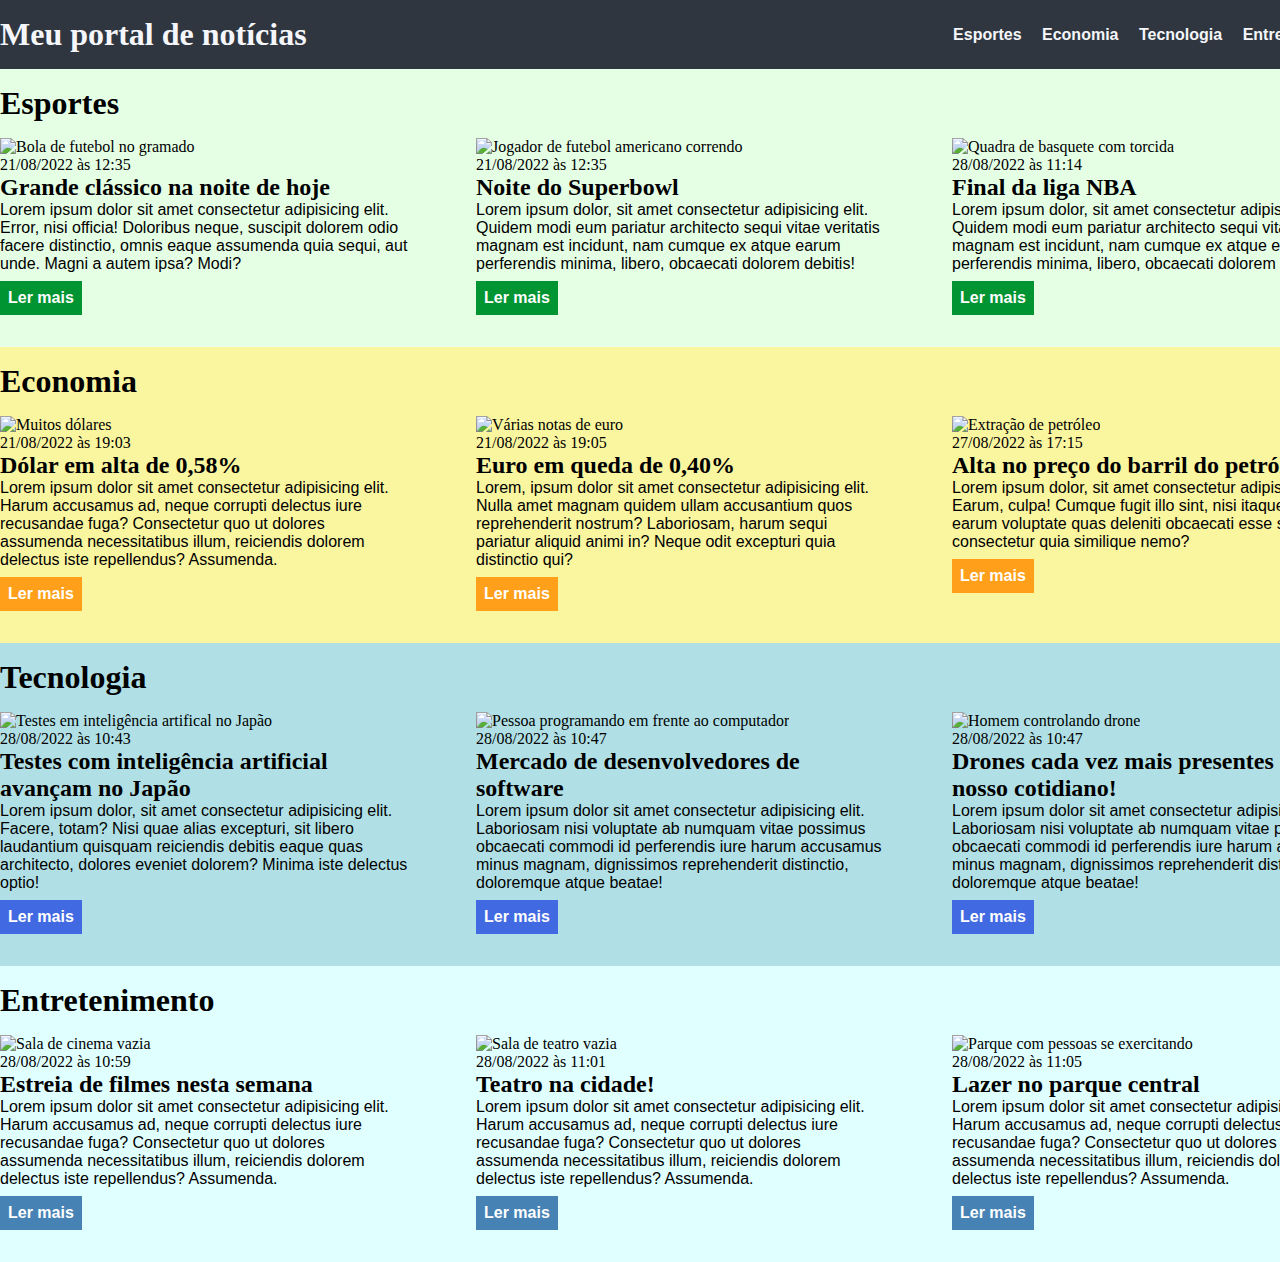
==== index.html @ 84c26e81 "Exercicio com HTML e CSS" ====
<!DOCTYPE html>
<html lang="pt-BR">
<head>
    <meta charset="UTF-8">
    <meta http-equiv="X-UA-Compatible" content="IE=edge">
    <meta name="viewport" content="width=device-width, initial-scale=1.0">
    <title>Meu portal de notícias</title>
    <link rel="stylesheet" href="main.css"></a>
</head>
<body>
    <header>
        <div class="container">
                <h1>Meu portal de notícias</h1>
            <nav>
                <ul>
                    <li>
                        <a href="#sports" title="Ir para a seção de esportes">Esportes</a>
                    </li>
                    <li>
                        <a href="#economy" title="Ir para a seção de notícias">Economia</a>
                    </li>
                    <li>
                        <a href="#tecnology" title="Ir para a seção de tecnologia">Tecnologia</a>
                    </li>
                    <li>
                        <a href="#entertainment" title="Ir para a seção de entretenimento">Entretenimento</a>
                    </li>
                </ul>
            </nav>
        </div>
    </header>
    <section id="sports">
        <div class="container">
            <h2>Esportes</h2>
            <div class="articles">
                <article>
                    <img src="https://i.ibb.co/0t1gkgT/futebol.jpg" alt="Bola de futebol no gramado" id="bola" />
                    <header>
                        <time class="creation-date">21/08/2022 às 12:35</time>
                    </header>
                    <h3>Grande clássico na noite de hoje</h3>
                    <p>
                        Lorem ipsum dolor sit amet consectetur adipisicing elit. Error, nisi officia! Doloribus neque, suscipit dolorem odio facere distinctio, omnis eaque assumenda quia sequi, aut unde. Magni a autem ipsa? Modi?
                    </p>
                    <a href="#" title="Leia a notícia completa">Ler mais</a>
                </article>
                <article>
                    <img src="https://i.ibb.co/26gq648/futebol-americano.jpg" alt="Jogador de futebol americano correndo" />
                    <header>
                        <time>21/08/2022 às 12:35</time>
                    </header>
                    <h3>Noite do Superbowl</h3>
                    <p>
                        Lorem ipsum dolor, sit amet consectetur adipisicing elit. Quidem modi eum pariatur architecto sequi vitae veritatis magnam est incidunt, nam cumque ex atque earum perferendis minima, libero, obcaecati dolorem debitis!
                    </p>
                    <a href="#" title="Leia a notícia completa">Ler mais</a>
                </article>
                <article>
                    <img src="https://i.ibb.co/xqYvtBp/nba.jpg" alt="Quadra de basquete com torcida" />
                    <header>
                        <time>28/08/2022 às 11:14</time>
                    </header>
                    <h3>Final da liga NBA</h3>
                    <p>
                        Lorem ipsum dolor, sit amet consectetur adipisicing elit. Quidem modi eum pariatur architecto sequi vitae veritatis magnam est incidunt, nam cumque ex atque earum perferendis minima, libero, obcaecati dolorem debitis!
                    </p>
                    <a href="#" title="Leia a notícia completa">Ler mais</a>
                </article>
            </div>  
        </div>  
    </section>
    <section id="economy">
        <div class="container">
            <h2>Economia</h2>
            <div class="articles">
                <article>
                    <img src="https://i.ibb.co/qmFmjJr/dolares.jpg" alt="Muitos dólares" height="270" />
                    <header>
                        <time>21/08/2022 às 19:03</time>
                    </header>
                    <h3>Dólar em alta de 0,58%</h3>
                    <p>
                        Lorem ipsum dolor sit amet consectetur adipisicing elit. Harum accusamus ad, neque corrupti delectus iure recusandae fuga? Consectetur quo ut dolores assumenda necessitatibus illum, reiciendis dolorem delectus iste repellendus? Assumenda.
                    </p>
                    <a href="#" title="Leia a notícia completa">Ler mais</a>
                </article>
                <article>
                    <img src="https://i.ibb.co/vsLcbXD/euro.jpg" alt="Várias notas de euro" />
                    <header>
                        <time>21/08/2022 às 19:05</time>
                    </header>
                    <h3>Euro em queda de 0,40%</h3>
                    <p>
                        Lorem, ipsum dolor sit amet consectetur adipisicing elit. Nulla amet magnam quidem ullam accusantium quos reprehenderit nostrum? Laboriosam, harum sequi pariatur aliquid animi in? Neque odit excepturi quia distinctio qui?
                    </p>
                    <a href="#" title="Leia a notícia completa">Ler mais</a>
                </article>
                <article>
                    <img src="https://i.ibb.co/0mS4bWT/petroleo.jpg" alt="Extração de petróleo" height="270"/>
                    <header>
                        <time>27/08/2022 às 17:15</time>
                    </header>
                    <h3>Alta no preço do barril do petróleo</h3>
                    <p>
                        Lorem ipsum dolor, sit amet consectetur adipisicing elit. Earum, culpa! Cumque fugit illo sint, nisi itaque facilis ad earum voluptate quas deleniti obcaecati esse sed eos consectetur quia similique nemo?
                    </p>
                    <a href="#" title="Leia a notícia completa">Ler mais</a>
                </article>
            </div>
        </div>
    </section>
    <section id="tecnology">
        <div class="container">
            <h2>Tecnologia</h2>
            <div class="articles">
                <article>
                    <img src="https://i.ibb.co/61WB9t6/inteligencia-artifical.jpg" alt="Testes em inteligência artifical no Japão" />
                    <header>
                        <time>28/08/2022 às 10:43</time>
                    </header>
                    <h3>Testes com inteligência artificial avançam no Japão</h3>
                    <p>
                        Lorem ipsum dolor, sit amet consectetur adipisicing elit. Facere, totam? Nisi quae alias excepturi, sit libero laudantium quisquam reiciendis debitis eaque quas architecto, dolores eveniet dolorem? Minima iste delectus optio!
                    </p>
                    <a href="#" title="Leia a notícia completa">Ler mais</a>
                </article>
                <article>
                    <img src="https://i.ibb.co/C2WTjGp/dev.jpg" alt="Pessoa programando em frente ao computador" />
                    <header>
                        <time>28/08/2022 às 10:47</time>
                    </header>
                    <h3>Mercado de desenvolvedores de software</h3>
                    <p>
                        Lorem ipsum dolor sit amet consectetur adipisicing elit. Laboriosam nisi voluptate ab numquam vitae possimus obcaecati commodi id perferendis iure harum accusamus minus magnam, dignissimos reprehenderit distinctio, doloremque atque beatae!
                    </p>
                    <a href="#" title="Leia a notíia completa">Ler mais</a>
                </article>
                <article>
                    <img src="https://i.ibb.co/hFvQK51/drone.jpg" alt="Homem controlando drone" height="270" />
                    <header>
                        <time>28/08/2022 às 10:47</time>
                    </header>
                    <h3>Drones cada vez mais presentes em nosso cotidiano!</h3>
                    <p>
                        Lorem ipsum dolor sit amet consectetur adipisicing elit. Laboriosam nisi voluptate ab numquam vitae possimus obcaecati commodi id perferendis iure harum accusamus minus magnam, dignissimos reprehenderit distinctio, doloremque atque beatae!
                    </p>
                    <a href="#" title="Leia a notícia completa">Ler mais</a>
                </article>
            </div>
        </div>
    </section>
    <section id="entertainment">
        <div class="container">
            <h2>Entretenimento</h2>
            <div class="articles">
                <article>
                    <img src="https://i.ibb.co/w7G7QD3/cinema.jpg" alt="Sala de cinema vazia" />
                    <header>
                        <time>28/08/2022 às 10:59</time>
                    </header>
                    <h3>Estreia de filmes nesta semana</h3>
                    <p>
                        Lorem ipsum dolor sit amet consectetur adipisicing elit. Harum accusamus ad, neque corrupti delectus iure recusandae fuga? Consectetur quo ut dolores assumenda necessitatibus illum, reiciendis dolorem delectus iste repellendus? Assumenda.
                    </p>
                    <a href="#" title="Leia a notícia completa">Ler mais</a>
                </article>
                <article>
                    <img src="https://i.ibb.co/MpdwgyS/teatro.jpg" alt="Sala de teatro vazia" />
                    <header>
                        <time>28/08/2022 às 11:01</time>
                    </header>
                    <h3>Teatro na cidade!</h3>
                    <p>
                        Lorem ipsum dolor sit amet consectetur adipisicing elit. Harum accusamus ad, neque corrupti delectus iure recusandae fuga? Consectetur quo ut dolores assumenda necessitatibus illum, reiciendis dolorem delectus iste repellendus? Assumenda.
                    </p>
                    <a href="#" title="Leia a notíia completa">Ler mais</a>
                </article>
                <article>
                    <img src="https://i.ibb.co/BHhRT4v/parque.jpg" alt="Parque com pessoas se exercitando"/>
                    <header>
                        <time>28/08/2022 às 11:05</time>
                    </header>
                    <h3>Lazer no parque central</h3>
                    <p>
                        Lorem ipsum dolor sit amet consectetur adipisicing elit. Harum accusamus ad, neque corrupti delectus iure recusandae fuga? Consectetur quo ut dolores assumenda necessitatibus illum, reiciendis dolorem delectus iste repellendus? Assumenda.
                    </p>
                    <a href="#" title="Leia a notícia completa">Ler mais</a>
                </article>
            </div>
        </div>
    </section>
</body>
</html>
---- main.css ----
* {
    box-sizing: border-box;
    margin: 0;
    padding: 0;
}

body > header {
    background-color: #2f3640;
    padding: 16px 0;
    color: #F5F6FA;
}

header .container {
    display: flex;
    align-items: center;
    justify-content: space-between;
}

header li {
    display: inline;
    font-family: Arial, Helvetica, sans-serif;
    font-weight: bold;
    margin-left: 16px;
}

header li a {
    color: #F5F6FA;
    text-decoration: none;
}

.container {
    width: 1360px;
    margin: 0 auto;
}

.articles{
    display: flex;
    flex-wrap: wrap;
    justify-content: space-between;
}

.articles article img{
    /*height: 180px;*/
    width: 100%;
}

.articles article {
    width: 30%;
}

section {
    padding: 16px 0px;
}

section h2, 
.articles article{
    margin-bottom: 16px;
}

.articlets article h3 {
    margin-top: 8px;
    margin-bottom: 8px;
}

.articles article a{
    background-color: blue;
    color: #FFFF;
    padding: 8px;
    display: inline-block;
    text-decoration: none;
    font-weight: bold;
    margin-top: 8px;
}

.articles article a:hover{
    text-decoration: underline;
}

.articles article p,
.articles article a {
    font-family: Arial, Helvetica, sans-serif;
}

.articles article h3 {
    font-size: 24px;
}

section h2 {
    font-size: 32px;
}

#sports {
    background-color: rgba(0, 255, 0, 0.1);
}

#sports .articles article a {
    background-color: #009432;
}

#economy {
    background-color: #faf59f;
}

#economy .articles article a{
    background-color: #ff9f1a;
}

#tecnology {
    background-color: #B0E0E6;
}

#tecnology .articles article a{
    background-color: #4169E1;
}


#entertainment{
    background-color: #E0FFFF;
}

#entertainment .articles article a{
    background-color: #4682B4;
}
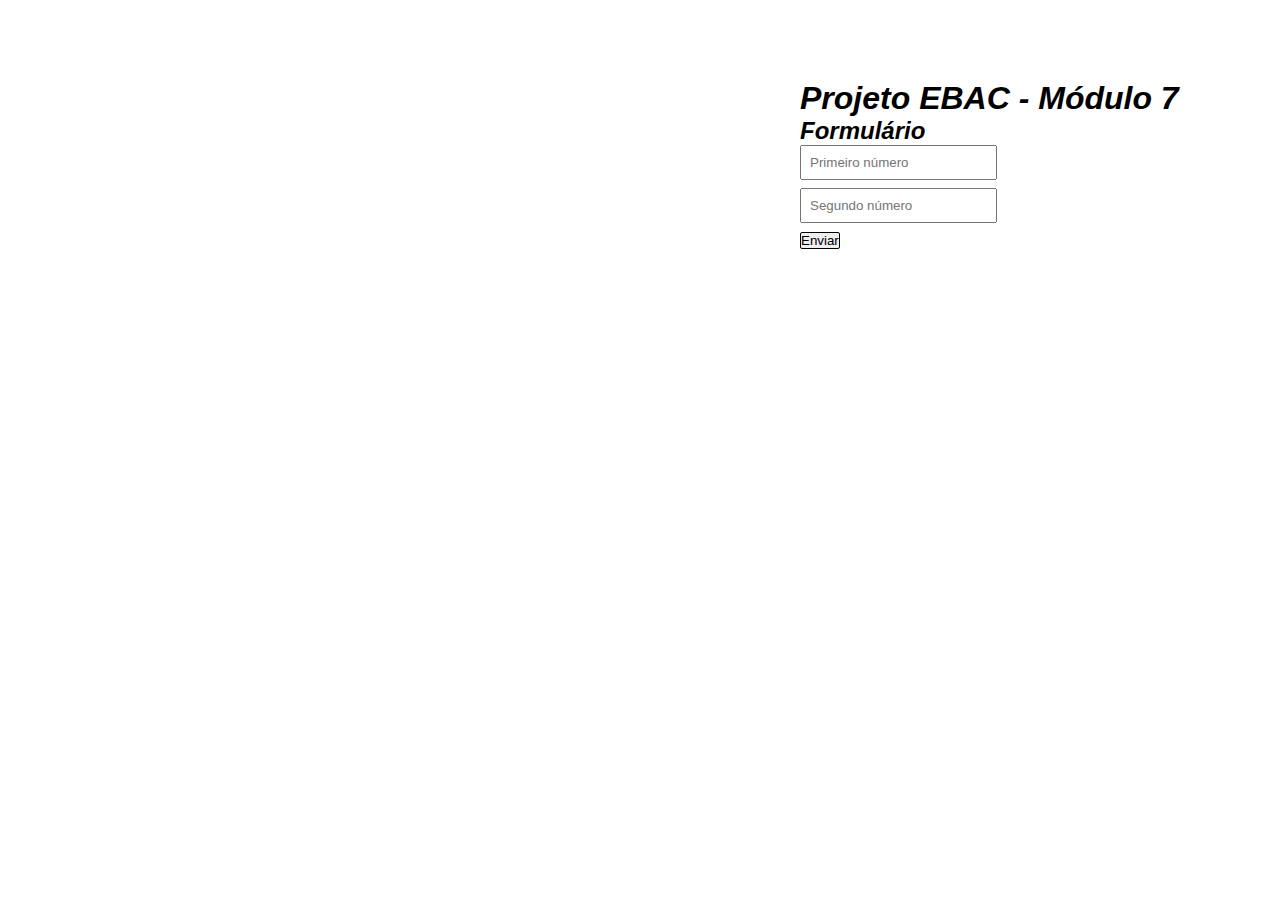
==== commit b4acf0e6: "Add files via upload" ====
--- a/index.html
+++ b/index.html
@@ -4,190 +4,24 @@
     <meta charset="UTF-8">
     <meta http-equiv="X-UA-Compatible" content="IE=edge">
     <meta name="viewport" content="width=device-width, initial-scale=1.0">
-    <title>Meu portal de notícias</title>
-    <link rel="stylesheet" href="main.css"></a>
+    <title>Projeto EBAC</title>
+    <link rel="stylesheet" href="./main.css">
 </head>
 <body>
-    <header>
         <div class="container">
-                <h1>Meu portal de notícias</h1>
-            <nav>
-                <ul>
-                    <li>
-                        <a href="#sports" title="Ir para a seção de esportes">Esportes</a>
-                    </li>
-                    <li>
-                        <a href="#economy" title="Ir para a seção de notícias">Economia</a>
-                    </li>
-                    <li>
-                        <a href="#tecnology" title="Ir para a seção de tecnologia">Tecnologia</a>
-                    </li>
-                    <li>
-                        <a href="#entertainment" title="Ir para a seção de entretenimento">Entretenimento</a>
-                    </li>
-                </ul>
-            </nav>
+            <form id="form-envio">
+                <h1>Projeto EBAC - Módulo 7</h1>
+                <h2>Formulário</h2>
+                    <input id="numeroA" type="number" placeholder="Primeiro número"/>
+                    <p class="mensagem-erro">
+                        O valor digitado em A <b>2</b>, é maior que o número B <b>1</b>
+                    </p>
+                    <input id="numeroB" type="number" placeholder="Segundo número"/>
+                    <button id="btn-submit" type="submit">Enviar</button>
+                </form>
+            <p class="mensagem-sucesso">
+            </p>
         </div>
-    </header>
-    <section id="sports">
-        <div class="container">
-            <h2>Esportes</h2>
-            <div class="articles">
-                <article>
-                    <img src="https://i.ibb.co/0t1gkgT/futebol.jpg" alt="Bola de futebol no gramado" id="bola" />
-                    <header>
-                        <time class="creation-date">21/08/2022 às 12:35</time>
-                    </header>
-                    <h3>Grande clássico na noite de hoje</h3>
-                    <p>
-                        Lorem ipsum dolor sit amet consectetur adipisicing elit. Error, nisi officia! Doloribus neque, suscipit dolorem odio facere distinctio, omnis eaque assumenda quia sequi, aut unde. Magni a autem ipsa? Modi?
-                    </p>
-                    <a href="#" title="Leia a notícia completa">Ler mais</a>
-                </article>
-                <article>
-                    <img src="https://i.ibb.co/26gq648/futebol-americano.jpg" alt="Jogador de futebol americano correndo" />
-                    <header>
-                        <time>21/08/2022 às 12:35</time>
-                    </header>
-                    <h3>Noite do Superbowl</h3>
-                    <p>
-                        Lorem ipsum dolor, sit amet consectetur adipisicing elit. Quidem modi eum pariatur architecto sequi vitae veritatis magnam est incidunt, nam cumque ex atque earum perferendis minima, libero, obcaecati dolorem debitis!
-                    </p>
-                    <a href="#" title="Leia a notícia completa">Ler mais</a>
-                </article>
-                <article>
-                    <img src="https://i.ibb.co/xqYvtBp/nba.jpg" alt="Quadra de basquete com torcida" />
-                    <header>
-                        <time>28/08/2022 às 11:14</time>
-                    </header>
-                    <h3>Final da liga NBA</h3>
-                    <p>
-                        Lorem ipsum dolor, sit amet consectetur adipisicing elit. Quidem modi eum pariatur architecto sequi vitae veritatis magnam est incidunt, nam cumque ex atque earum perferendis minima, libero, obcaecati dolorem debitis!
-                    </p>
-                    <a href="#" title="Leia a notícia completa">Ler mais</a>
-                </article>
-            </div>  
-        </div>  
-    </section>
-    <section id="economy">
-        <div class="container">
-            <h2>Economia</h2>
-            <div class="articles">
-                <article>
-                    <img src="https://i.ibb.co/qmFmjJr/dolares.jpg" alt="Muitos dólares" height="270" />
-                    <header>
-                        <time>21/08/2022 às 19:03</time>
-                    </header>
-                    <h3>Dólar em alta de 0,58%</h3>
-                    <p>
-                        Lorem ipsum dolor sit amet consectetur adipisicing elit. Harum accusamus ad, neque corrupti delectus iure recusandae fuga? Consectetur quo ut dolores assumenda necessitatibus illum, reiciendis dolorem delectus iste repellendus? Assumenda.
-                    </p>
-                    <a href="#" title="Leia a notícia completa">Ler mais</a>
-                </article>
-                <article>
-                    <img src="https://i.ibb.co/vsLcbXD/euro.jpg" alt="Várias notas de euro" />
-                    <header>
-                        <time>21/08/2022 às 19:05</time>
-                    </header>
-                    <h3>Euro em queda de 0,40%</h3>
-                    <p>
-                        Lorem, ipsum dolor sit amet consectetur adipisicing elit. Nulla amet magnam quidem ullam accusantium quos reprehenderit nostrum? Laboriosam, harum sequi pariatur aliquid animi in? Neque odit excepturi quia distinctio qui?
-                    </p>
-                    <a href="#" title="Leia a notícia completa">Ler mais</a>
-                </article>
-                <article>
-                    <img src="https://i.ibb.co/0mS4bWT/petroleo.jpg" alt="Extração de petróleo" height="270"/>
-                    <header>
-                        <time>27/08/2022 às 17:15</time>
-                    </header>
-                    <h3>Alta no preço do barril do petróleo</h3>
-                    <p>
-                        Lorem ipsum dolor, sit amet consectetur adipisicing elit. Earum, culpa! Cumque fugit illo sint, nisi itaque facilis ad earum voluptate quas deleniti obcaecati esse sed eos consectetur quia similique nemo?
-                    </p>
-                    <a href="#" title="Leia a notícia completa">Ler mais</a>
-                </article>
-            </div>
-        </div>
-    </section>
-    <section id="tecnology">
-        <div class="container">
-            <h2>Tecnologia</h2>
-            <div class="articles">
-                <article>
-                    <img src="https://i.ibb.co/61WB9t6/inteligencia-artifical.jpg" alt="Testes em inteligência artifical no Japão" />
-                    <header>
-                        <time>28/08/2022 às 10:43</time>
-                    </header>
-                    <h3>Testes com inteligência artificial avançam no Japão</h3>
-                    <p>
-                        Lorem ipsum dolor, sit amet consectetur adipisicing elit. Facere, totam? Nisi quae alias excepturi, sit libero laudantium quisquam reiciendis debitis eaque quas architecto, dolores eveniet dolorem? Minima iste delectus optio!
-                    </p>
-                    <a href="#" title="Leia a notícia completa">Ler mais</a>
-                </article>
-                <article>
-                    <img src="https://i.ibb.co/C2WTjGp/dev.jpg" alt="Pessoa programando em frente ao computador" />
-                    <header>
-                        <time>28/08/2022 às 10:47</time>
-                    </header>
-                    <h3>Mercado de desenvolvedores de software</h3>
-                    <p>
-                        Lorem ipsum dolor sit amet consectetur adipisicing elit. Laboriosam nisi voluptate ab numquam vitae possimus obcaecati commodi id perferendis iure harum accusamus minus magnam, dignissimos reprehenderit distinctio, doloremque atque beatae!
-                    </p>
-                    <a href="#" title="Leia a notíia completa">Ler mais</a>
-                </article>
-                <article>
-                    <img src="https://i.ibb.co/hFvQK51/drone.jpg" alt="Homem controlando drone" height="270" />
-                    <header>
-                        <time>28/08/2022 às 10:47</time>
-                    </header>
-                    <h3>Drones cada vez mais presentes em nosso cotidiano!</h3>
-                    <p>
-                        Lorem ipsum dolor sit amet consectetur adipisicing elit. Laboriosam nisi voluptate ab numquam vitae possimus obcaecati commodi id perferendis iure harum accusamus minus magnam, dignissimos reprehenderit distinctio, doloremque atque beatae!
-                    </p>
-                    <a href="#" title="Leia a notícia completa">Ler mais</a>
-                </article>
-            </div>
-        </div>
-    </section>
-    <section id="entertainment">
-        <div class="container">
-            <h2>Entretenimento</h2>
-            <div class="articles">
-                <article>
-                    <img src="https://i.ibb.co/w7G7QD3/cinema.jpg" alt="Sala de cinema vazia" />
-                    <header>
-                        <time>28/08/2022 às 10:59</time>
-                    </header>
-                    <h3>Estreia de filmes nesta semana</h3>
-                    <p>
-                        Lorem ipsum dolor sit amet consectetur adipisicing elit. Harum accusamus ad, neque corrupti delectus iure recusandae fuga? Consectetur quo ut dolores assumenda necessitatibus illum, reiciendis dolorem delectus iste repellendus? Assumenda.
-                    </p>
-                    <a href="#" title="Leia a notícia completa">Ler mais</a>
-                </article>
-                <article>
-                    <img src="https://i.ibb.co/MpdwgyS/teatro.jpg" alt="Sala de teatro vazia" />
-                    <header>
-                        <time>28/08/2022 às 11:01</time>
-                    </header>
-                    <h3>Teatro na cidade!</h3>
-                    <p>
-                        Lorem ipsum dolor sit amet consectetur adipisicing elit. Harum accusamus ad, neque corrupti delectus iure recusandae fuga? Consectetur quo ut dolores assumenda necessitatibus illum, reiciendis dolorem delectus iste repellendus? Assumenda.
-                    </p>
-                    <a href="#" title="Leia a notíia completa">Ler mais</a>
-                </article>
-                <article>
-                    <img src="https://i.ibb.co/BHhRT4v/parque.jpg" alt="Parque com pessoas se exercitando"/>
-                    <header>
-                        <time>28/08/2022 às 11:05</time>
-                    </header>
-                    <h3>Lazer no parque central</h3>
-                    <p>
-                        Lorem ipsum dolor sit amet consectetur adipisicing elit. Harum accusamus ad, neque corrupti delectus iure recusandae fuga? Consectetur quo ut dolores assumenda necessitatibus illum, reiciendis dolorem delectus iste repellendus? Assumenda.
-                    </p>
-                    <a href="#" title="Leia a notícia completa">Ler mais</a>
-                </article>
-            </div>
-        </div>
-    </section>
+    <script src="./main.js"></script>
 </body>
 </html>--- a/main.css
+++ b/main.css
@@ -1,123 +1,60 @@
 * {
-    box-sizing: border-box;
     margin: 0;
     padding: 0;
+    box-sizing: border-box;
+    font-family: sans-serif;
 }
 
-body > header {
-    background-color: #2f3640;
-    padding: 16px 0;
-    color: #F5F6FA;
-}
-
-header .container {
-    display: flex;
-    align-items: center;
-    justify-content: space-between;
-}
-
-header li {
-    display: inline;
-    font-family: Arial, Helvetica, sans-serif;
-    font-weight: bold;
-    margin-left: 16px;
-}
-
-header li a {
-    color: #F5F6FA;
-    text-decoration: none;
+h1, h2 {
+    font-style: oblique;
+    font-weight: bolder;
+    width: 400px;
+    border-radius: 10px;
 }
 
 .container {
-    width: 1360px;
-    margin: 0 auto;
-}
-
-.articles{
-    display: flex;
-    flex-wrap: wrap;
-    justify-content: space-between;
-}
-
-.articles article img{
-    /*height: 180px;*/
+    margin: 80px 800px;
+    max-width: 640px;
     width: 100%;
 }
 
-.articles article {
-    width: 30%;
+form {
+    margin-top: 40px;
 }
 
-section {
-    padding: 16px 0px;
-}
-
-section h2, 
-.articles article{
-    margin-bottom: 16px;
-}
-
-.articlets article h3 {
-    margin-top: 8px;
+input {
+    display: block;
+    padding: 8px;
     margin-bottom: 8px;
 }
 
-.articles article a{
-    background-color: blue;
-    color: #FFFF;
-    padding: 8px;
-    display: inline-block;
-    text-decoration: none;
-    font-weight: bold;
-    margin-top: 8px;
+button {
+    border: 1px solid black;
+    border-radius: 2px;
+    cursor: pointer;
 }
 
-.articles article a:hover{
-    text-decoration: underline;
+button:hover {
+    background-color: #808080
 }
 
-.articles article p,
-.articles article a {
-    font-family: Arial, Helvetica, sans-serif;
+.mensagem-sucesso{
+    font-size: 12px;
+    padding: 8px;
+    background-color:#128fc9;
+    width: 300px;
+    color:#fff;
+    margin-top: 10px;
+    margin-bottom: 16px;
+    display: none;
 }
 
-.articles article h3 {
-    font-size: 24px;
-}
-
-section h2 {
-    font-size: 32px;
-}
-
-#sports {
-    background-color: rgba(0, 255, 0, 0.1);
-}
-
-#sports .articles article a {
-    background-color: #009432;
-}
-
-#economy {
-    background-color: #faf59f;
-}
-
-#economy .articles article a{
-    background-color: #ff9f1a;
-}
-
-#tecnology {
-    background-color: #B0E0E6;
-}
-
-#tecnology .articles article a{
-    background-color: #4169E1;
-}
-
-
-#entertainment{
-    background-color: #E0FFFF;
-}
-
-#entertainment .articles article a{
-    background-color: #4682B4;
+.mensagem-erro {
+    font-size: 12px;
+    padding: 8px;
+    background-color: rgb(156, 45, 45);
+    width: 300px;
+    color: #fff;
+    margin-bottom: 8px;
+    display: none;
 }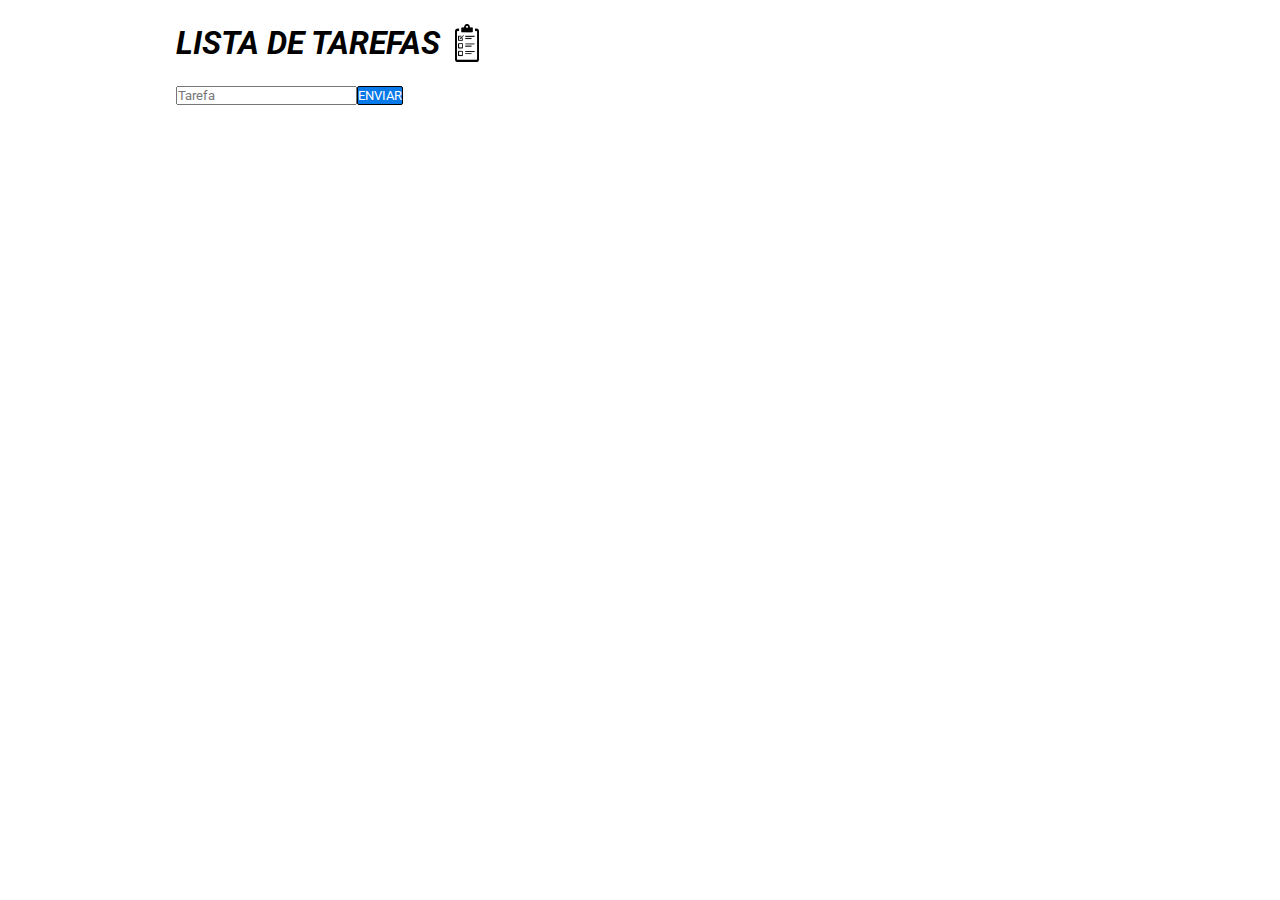
==== commit ea92eef3: "Commit inicial, projeto finalizado" ====
--- a/index.html
+++ b/index.html
@@ -4,24 +4,26 @@
     <meta charset="UTF-8">
     <meta http-equiv="X-UA-Compatible" content="IE=edge">
     <meta name="viewport" content="width=device-width, initial-scale=1.0">
-    <title>Projeto EBAC</title>
+    <title>Lista de tarefas</title>
     <link rel="stylesheet" href="./main.css">
+    <link rel="preconnect" href="https://fonts.googleapis.com">
+    <link rel="preconnect" href="https:/fonts.gstatic.com" crossorigin>
+    <link href="https://fonts.googleapis.com/css2?family=Roboto:wght@400;700&display=swap" rel="stylesheet">
 </head>
 <body>
-        <div class="container">
-            <form id="form-envio">
-                <h1>Projeto EBAC - Módulo 7</h1>
-                <h2>Formulário</h2>
-                    <input id="numeroA" type="number" placeholder="Primeiro número"/>
-                    <p class="mensagem-erro">
-                        O valor digitado em A <b>2</b>, é maior que o número B <b>1</b>
-                    </p>
-                    <input id="numeroB" type="number" placeholder="Segundo número"/>
-                    <button id="btn-submit" type="submit">Enviar</button>
-                </form>
-            <p class="mensagem-sucesso">
-            </p>
-        </div>
+    <div class="container">
+        <header>
+            <h1>Lista de tarefas</h1>
+            <img src="./images/icone.jpg" alt="Icone de lista"/>
+        </header>
+        <form>
+            <input type="text" id="nova-tarefa" required placeholder="Tarefa"/>
+            <button type="submit" id="botao-enviar">Enviar</button>
+        </form>
+        <ul>
+        </ul>
+    </div>
+    <script src="https://code.jquery.com/jquery-3.6.1.min.js"></script>
     <script src="./main.js"></script>
 </body>
 </html>--- a/main.css
+++ b/main.css
@@ -1,60 +1,58 @@
 * {
+    padding: 0;
     margin: 0;
-    padding: 0;
     box-sizing: border-box;
-    font-family: sans-serif;
+    font-family: Roboto, sans-serif;
 }
 
-h1, h2 {
-    font-style: oblique;
-    font-weight: bolder;
-    width: 400px;
-    border-radius: 10px;
-}
-
-.container {
-    margin: 80px 800px;
-    max-width: 640px;
+.container{
+    max-width: 960px;
+    margin: 0 auto;
     width: 100%;
 }
 
-form {
-    margin-top: 40px;
+header {
+    margin: 24px 16px;
+    text-transform: uppercase;
+    font-style: italic;
+    display: flex;
 }
 
-input {
-    display: block;
-    padding: 8px;
-    margin-bottom: 8px;
+header img {
+    width: 24px;
+    height: auto;
+    margin-left: 15px;
+    display: inline;
+}
+
+form {
+    display: flex;
+    margin: 24px 16px;
+    max-width: 220px;
+    justify-content: space-between;
+}
+
+ul li{
+    justify-content: space-between;
+    margin: 10px 32px;
+    max-width: 15%;
+    list-style: decimal;
+}
+
+ul li:hover{
+    cursor: pointer;
 }
 
 button {
     border: 1px solid black;
     border-radius: 2px;
+    background-color: #0879e9;
+    color: #FFF;
+    text-transform: uppercase;
     cursor: pointer;
 }
 
-button:hover {
-    background-color: #808080
+button:hover{
+    background-color: #0068cf ;
 }
 
-.mensagem-sucesso{
-    font-size: 12px;
-    padding: 8px;
-    background-color:#128fc9;
-    width: 300px;
-    color:#fff;
-    margin-top: 10px;
-    margin-bottom: 16px;
-    display: none;
-}
-
-.mensagem-erro {
-    font-size: 12px;
-    padding: 8px;
-    background-color: rgb(156, 45, 45);
-    width: 300px;
-    color: #fff;
-    margin-bottom: 8px;
-    display: none;
-}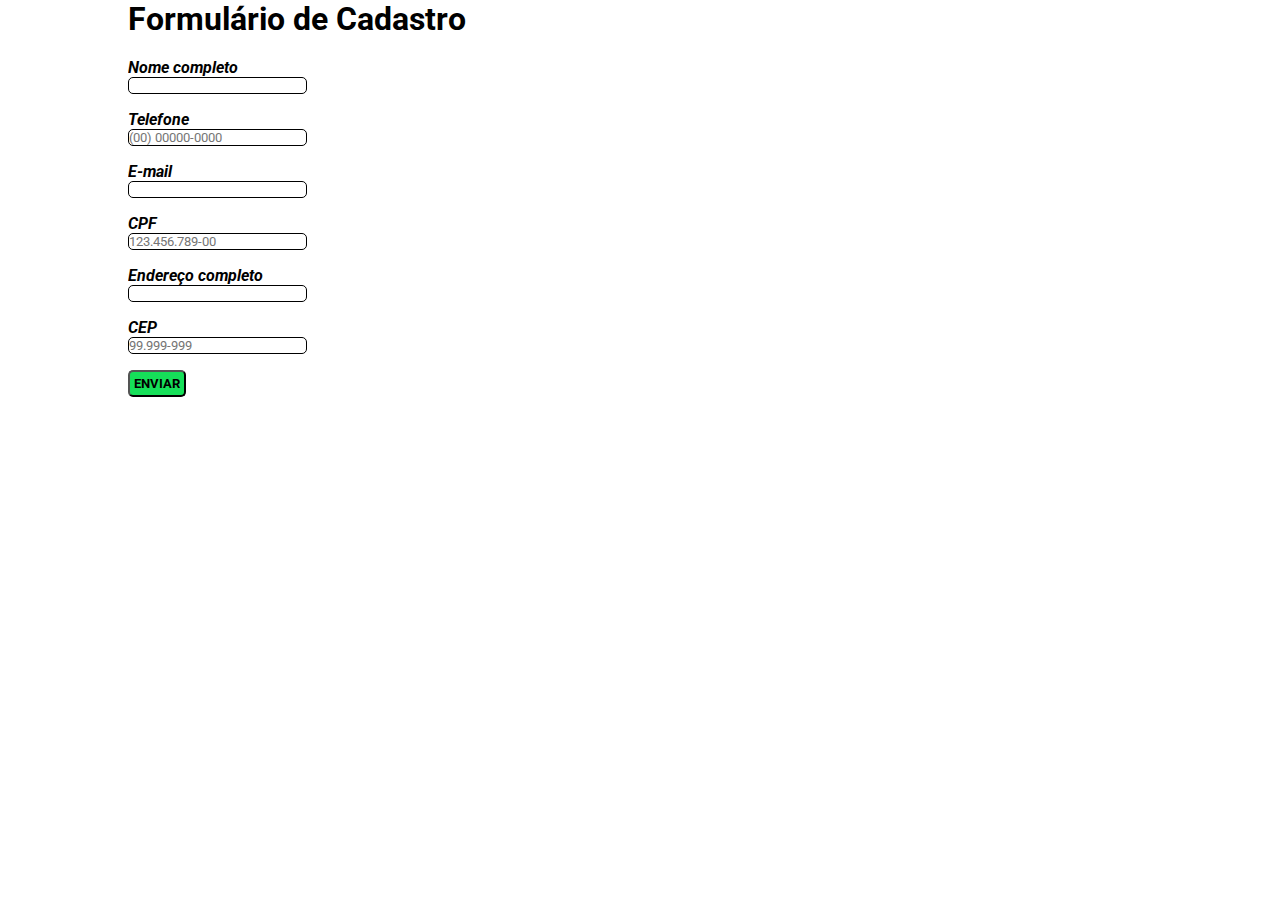
==== commit 97c70847: "Commit inicial, projeto finalizado" ====
--- a/index.html
+++ b/index.html
@@ -4,26 +4,50 @@
     <meta charset="UTF-8">
     <meta http-equiv="X-UA-Compatible" content="IE=edge">
     <meta name="viewport" content="width=device-width, initial-scale=1.0">
-    <title>Lista de tarefas</title>
+    <title>Formulario de Cadastro</title>
     <link rel="stylesheet" href="./main.css">
     <link rel="preconnect" href="https://fonts.googleapis.com">
-    <link rel="preconnect" href="https:/fonts.gstatic.com" crossorigin>
-    <link href="https://fonts.googleapis.com/css2?family=Roboto:wght@400;700&display=swap" rel="stylesheet">
+    <link rel="preconnect" href="https://fonts.gstatic.com" crossorigin>
+    <link href="https://fonts.googleapis.com/css2?family=Roboto&display=swap" rel="stylesheet">
+
 </head>
 <body>
     <div class="container">
         <header>
-            <h1>Lista de tarefas</h1>
-            <img src="./images/icone.jpg" alt="Icone de lista"/>
+            <h1>Formulário de Cadastro</h1>
         </header>
-        <form>
-            <input type="text" id="nova-tarefa" required placeholder="Tarefa"/>
-            <button type="submit" id="botao-enviar">Enviar</button>
+        <form id="formulario">
+            <div class="form-campos">
+                <label for="nome">Nome completo</label>
+                <input type="text" id="nome" name="nome"/>
+            </div>
+            <div class="form-campos">
+                <label for="telefone">Telefone</label>
+                <input type="tel" id="telefone" name="telefone"/>
+            </div>
+            <div class="form-campos">
+                <label for="email">E-mail</label>
+                <input type="email" id="email" name="email"/>
+            </div>
+            <div class="form-campos">
+                <label for="cpf">CPF</label>
+                <input type="text" id="cpf" name="cpf"/>
+            </div>
+            <div class="form-campos">
+                <label for="endereco">Endereço completo</label>
+                <input type="text" name="endereco" id="endereco"/>
+            </div>
+            <div class="form-campos">
+                <label for="cep">CEP</label>
+                <input type="text" id="cep" name="cep"/>
+            </div>
+            <button type="submit">Enviar</button>
         </form>
-        <ul>
-        </ul>
     </div>
     <script src="https://code.jquery.com/jquery-3.6.1.min.js"></script>
-    <script src="./main.js"></script>
+    <script src="./js/jquery.mask.min.js"></script>
+    <script src="./js/jquery.validate.min.js"></script>
+    <script src="./js/messages_pt_BR.min.js"></script>
+    <script src="main.js"></script>
 </body>
 </html>--- a/main.css
+++ b/main.css
@@ -1,58 +1,46 @@
 * {
-    padding: 0;
-    margin: 0;
+    padding: 0px;
+    margin: 0px;
     box-sizing: border-box;
-    font-family: Roboto, sans-serif;
+    font-family: 'Roboto', sans-serif;
 }
 
-.container{
-    max-width: 960px;
+.container {
+    max-width: 1024px;
+    width: 100%;
     margin: 0 auto;
-    width: 100%;
 }
 
-header {
-    margin: 24px 16px;
-    text-transform: uppercase;
-    font-style: italic;
-    display: flex;
-}
-
-header img {
-    width: 24px;
-    height: auto;
-    margin-left: 15px;
-    display: inline;
+.container h1{
+    margin-bottom: 20px;
 }
 
 form {
-    display: flex;
-    margin: 24px 16px;
-    max-width: 220px;
-    justify-content: space-between;
+    max-width: 360px;
 }
 
-ul li{
-    justify-content: space-between;
-    margin: 10px 32px;
-    max-width: 15%;
-    list-style: decimal;
+input {
+    display: block;
+    border-radius: 5px;
+    border: 1px solid black;
 }
 
-ul li:hover{
-    cursor: pointer;
+.form-campos {
+    margin-bottom: 16px;
+}
+
+.form-campos label{
+    font-weight: bold;
+    font-style: italic;
 }
 
 button {
-    border: 1px solid black;
-    border-radius: 2px;
-    background-color: #0879e9;
-    color: #FFF;
+    display: block;
+    margin-top: 10px;
+    background-color: rgb(22, 223, 89);
+    padding: 4px;
+    border-radius: 5px;
     text-transform: uppercase;
+    font-weight: bold;
     cursor: pointer;
 }
-
-button:hover{
-    background-color: #0068cf ;
-}
-
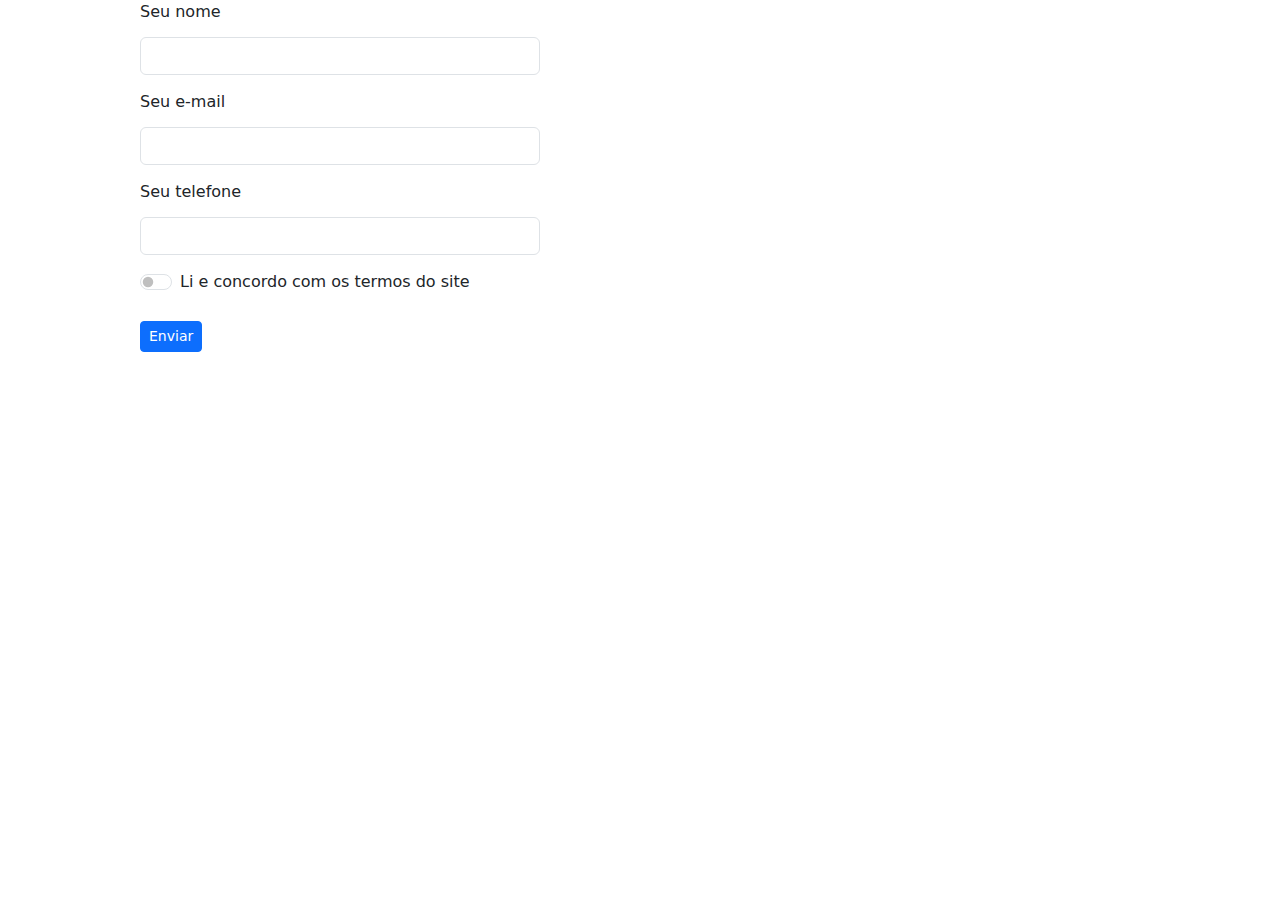
==== commit 1da4c598: "First commit, projeto finalziado" ====
--- a/index.html
+++ b/index.html
@@ -4,50 +4,26 @@
     <meta charset="UTF-8">
     <meta http-equiv="X-UA-Compatible" content="IE=edge">
     <meta name="viewport" content="width=device-width, initial-scale=1.0">
-    <title>Formulario de Cadastro</title>
+    <title>Form - Módulo 12</title>
+    <link rel="stylesheet" href="https://cdn.jsdelivr.net/npm/bootstrap@5.2.2/dist/css/bootstrap.min.css">
+    <link rel="stylesheet" href="https://cdn.jsdelivr.net/npm/bootstrap@5.2.2/dist/css/bootstrap.min.css">
     <link rel="stylesheet" href="./main.css">
-    <link rel="preconnect" href="https://fonts.googleapis.com">
-    <link rel="preconnect" href="https://fonts.gstatic.com" crossorigin>
-    <link href="https://fonts.googleapis.com/css2?family=Roboto&display=swap" rel="stylesheet">
-
 </head>
 <body>
     <div class="container">
-        <header>
-            <h1>Formulário de Cadastro</h1>
-        </header>
-        <form id="formulario">
-            <div class="form-campos">
-                <label for="nome">Nome completo</label>
-                <input type="text" id="nome" name="nome"/>
+        <form>
+            <label class="form-label" for="nome">Seu nome</label>
+            <input class="form-control" type="text" id="nome">
+            <label class="form-label" for="email">Seu e-mail</label>
+            <input class="form-control" type="email" id="email">
+            <label  class="form-label" for="telefone">Seu telefone</label>
+            <input class="form-control" type="tel" id="telefone">
+            <div class="form-check form-switch">
+                <label class="form-check=label" for="aceito-termos">Li e concordo com os termos do site</label>
+                <input class="form-check-input" type="checkbox" id="aceito-termos"/>
             </div>
-            <div class="form-campos">
-                <label for="telefone">Telefone</label>
-                <input type="tel" id="telefone" name="telefone"/>
-            </div>
-            <div class="form-campos">
-                <label for="email">E-mail</label>
-                <input type="email" id="email" name="email"/>
-            </div>
-            <div class="form-campos">
-                <label for="cpf">CPF</label>
-                <input type="text" id="cpf" name="cpf"/>
-            </div>
-            <div class="form-campos">
-                <label for="endereco">Endereço completo</label>
-                <input type="text" name="endereco" id="endereco"/>
-            </div>
-            <div class="form-campos">
-                <label for="cep">CEP</label>
-                <input type="text" id="cep" name="cep"/>
-            </div>
-            <button type="submit">Enviar</button>
+            <button class="btn btn-primary btn-sm">Enviar</button>
         </form>
     </div>
-    <script src="https://code.jquery.com/jquery-3.6.1.min.js"></script>
-    <script src="./js/jquery.mask.min.js"></script>
-    <script src="./js/jquery.validate.min.js"></script>
-    <script src="./js/messages_pt_BR.min.js"></script>
-    <script src="main.js"></script>
 </body>
 </html>--- a/main.css
+++ b/main.css
@@ -1,46 +1,25 @@
-* {
-    padding: 0px;
-    margin: 0px;
+*{
+    margin: 0;
+    padding: 0;
     box-sizing: border-box;
-    font-family: 'Roboto', sans-serif;
 }
 
-.container {
-    max-width: 1024px;
-    width: 100%;
+.container{
+    width: 1024px;
+    max-width: 100%;
     margin: 0 auto;
 }
 
-.container h1{
-    margin-bottom: 20px;
+form {
+    width: 40%;
 }
 
-form {
-    max-width: 360px;
-}
-
-input {
-    display: block;
-    border-radius: 5px;
-    border: 1px solid black;
-}
-
-.form-campos {
-    margin-bottom: 16px;
-}
-
-.form-campos label{
-    font-weight: bold;
-    font-style: italic;
+form input {
+    margin: 5px 0px 15px 0px;
 }
 
 button {
-    display: block;
-    margin-top: 10px;
-    background-color: rgb(22, 223, 89);
-    padding: 4px;
-    border-radius: 5px;
-    text-transform: uppercase;
-    font-weight: bold;
-    cursor: pointer;
+    margin-top: 25px;
 }
+
+
